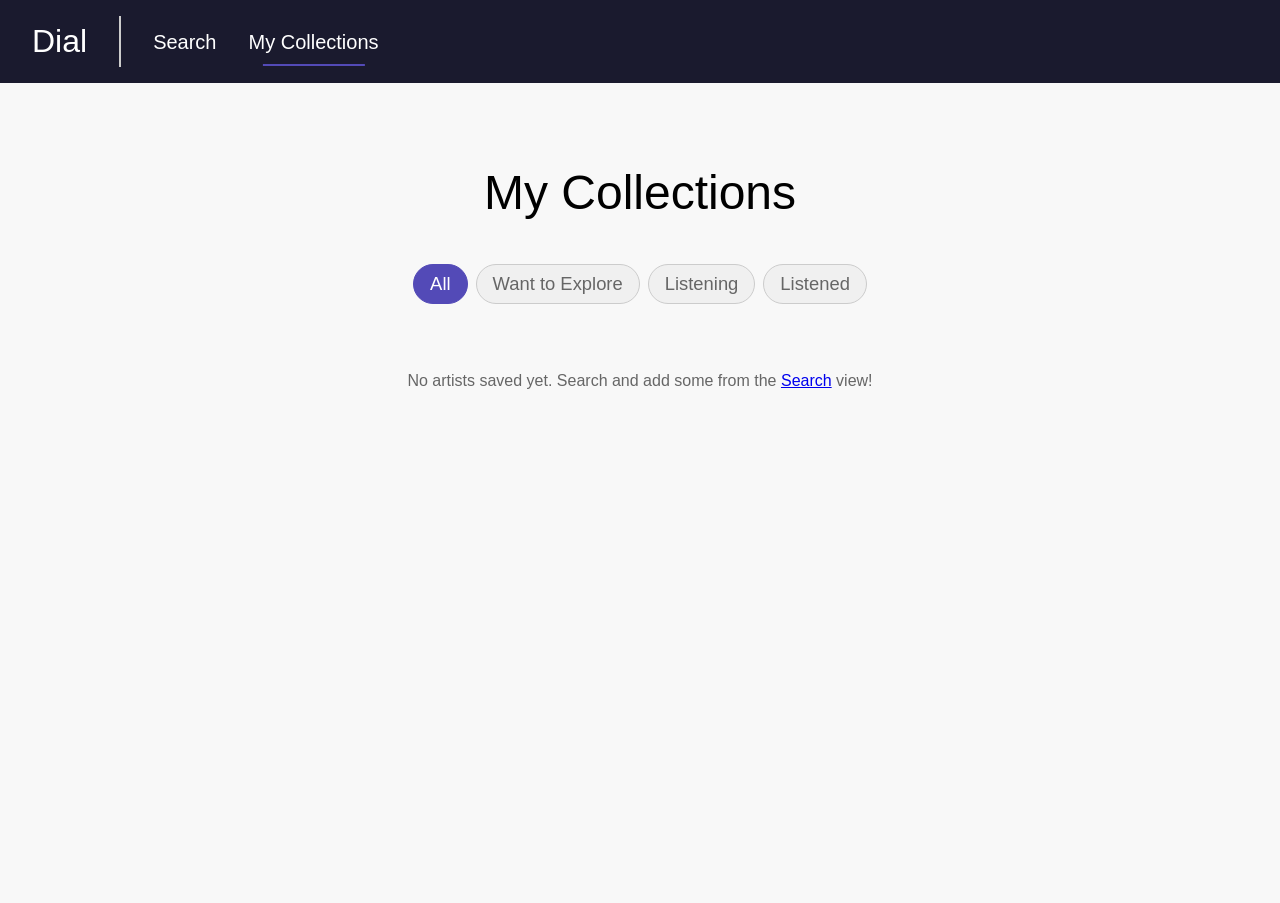
==== src/collections.html @ 5770be4a "chore: too many edits at once" ====
<!DOCTYPE html>
<html lang="en">
<head>
    <meta charset="UTF-8">
    <meta name="viewport" content="width=device-width, initial-scale=1.0">
    <title>My Collections - Dial</title>
    <link rel="stylesheet" href="styles.css">
</head>
<body>
    <header>
        <nav>
            <div class="nav-divider"><h1>Dial</h1></div>
            <a href="index.html">Search</a>
            <a href="#" class="active" aria-current="page">My Collections</a>
        </nav>
    </header>
    <main>
        <section class="view-section">
            <h2>My Collections</h2>
            <div class="filters">
                <div class="filter-buttons">
                    <button class="tag active" data-collection="all">All</button>
                    <button class="tag" data-collection="Want to Explore">Want to Explore</button>
                    <button class="tag" data-collection="Listening">Listening</button>
                    <button class="tag" data-collection="Listened">Listened</button>
                </div>
            </div>
            <div class="results" id="results">
                <!-- Dynamically populated from localStorage -->
            </div>
        </section>
    </main>
    <script src="collections.js"></script>
</body>
</html>
---- src/styles.css ----
/* styles.css - Shared CSS for Dial app */

/* Reset and base styles */
* {
    box-sizing: border-box;
}

body {
    font-family: Tahoma, sans-serif;
    margin: 0;
    padding: 0;
    line-height: 1.6;
    color: #000000;
    background-color: #f8f8f8;
}

/* Accessibility: Screen reader only */
.sr-only {
    position: absolute;
    width: 1px;
    height: 1px;
    padding: 0;
    margin: -1px;
    overflow: hidden;
    clip: rect(0, 0, 0, 0);
    white-space: nowrap;
    border: 0;
}

/* Header and Navigation */
header {
    background-color: #1a1a2e;
    color: #ffffff;
    padding: 1rem 0;
}


nav {
    max-width: 1200px;
    display: flex;
    align-items: center;
    
    & .nav-divider {
        border-right: 2px solid #cccccc;
        margin-right: 0.5rem;
    }
    
    & h1 {
        margin: 0;
        font-size: 2rem;
        font-weight: normal;
        padding: 0 2rem;
    }
    
    & a {
        color: #ffffff;
        text-decoration: none;
        font-size: 1.25rem;
        padding: 0.5rem;
        margin: 0 0 0 1rem;
        border-radius: 5px;
        transition: background-color 0.4s;

        &:hover {
            background-color: rgba(255, 255, 255, 0.1);
        }

        &.active {
            position: relative;
            
            &::after {
                content: '';
                position: absolute;
                bottom: 0;
                left: 50%;
                transform: translateX(-50%);
                width: 70%;
                height: 2px;
                background-color: #534ab7;
            }
        }

    }


}

/* Main content */
main {
    min-height: calc(100vh - 80px); /* Approximate header height */
    padding: 2rem;
}

.view-section {
    max-width: 800px;
    margin: 0 auto;

    & h2 {
        font-size: 3rem;
        font-weight: normal;
        margin-bottom: 2rem;
        text-align: center;
        color: #000000;
    }
}

/* Search bar */
.search-bar {
    display: flex;
    margin: 2rem 0;
    gap: 0.5rem;
}

#search-input {
    flex: 1;
    padding: 1rem;
    border: 1px solid #cccccc;
    border-radius: 50rem;
    font-size: 1rem;
    font-family: inherit;

    &:focus {
        outline: 2px solid #534ab7;
    }
}

#search-button {
    background-color: #534ab7;
    color: #ffffff;
    border: none;
    padding: auto;
    width: 3.25rem;
    font-size: 1.25rem;
    border-radius: 50rem;
    cursor: pointer;
    transition: background-color 0.2s;

    &:hover {
        background-color: #1a1a2e;
    }
}

/* Results */
.results {
    display: flex;
    flex-direction: column;
    gap: 1rem;
}

.artist-card {
    display: flex;
    align-items: center;
    background-color: #ffffff;
    padding: 1rem;
    border-radius: 8px;
    box-shadow: 0 2px 4px rgba(0, 0, 0, 0.1);
    transition: box-shadow 0.4s;
    cursor: pointer;
    &:hover {
        box-shadow: 0 4px 8px rgba(0, 0, 0, 0.15);
    }
}

.avatar {
    width: 55px;
    height: 55px;
    border-radius: 50%;
    display: flex;
    align-items: center;
    justify-content: center;
    font-weight: normal;
    font-size: 1.5rem;
    color: #ffffff;
    margin-right: 1rem;
    flex-shrink: 0;
    background-color: #534ab7;
}

.info {
    flex: 1;

    & h3 {
        margin: 0 0 0.5rem 0;
        font-size: 1.5rem;
        font-weight: normal;
        color: #000000;
    }

    & p {
        margin: 0;
        color: #999999;
        font-size: 1rem;
    }
}

/* Tag styling for collection statuses */
.tag {
    background-color: #f0f0f0;
    color: #666666;
    padding: 0.25rem 0.5rem;
    border-radius: 50rem;
    font-size: 1rem;
    display: inline-block;
}

.empty-state {
    text-align: center;
    color: #666666;
    padding: 2rem;
}

.filter-buttons {
    display: flex;
    flex-wrap: wrap;
    gap: 0.5rem;
    margin-bottom: 1rem;
    justify-content: center;
    
    & .tag {
        border: 1px solid #cccccc;
        padding: 0.5rem 1rem;
        font-size: 1.15rem;
        cursor: pointer;
        transition: background-color 0.2s;

        &:hover {
            background-color: #bbbbbb;
        }

        &.active {
            background-color: #534ab7;
            color: #ffffff;
            border-color: #534ab7;
        }
    }
}


/* Responsive design */
@media (max-width: calc(800px + 4rem)) {
    main {
        padding: 1rem;
    }

    .nav-divider {
        margin: 0 0.5rem 0 0;
    }

    nav {
        & h1 {
            padding: 0 1rem 0 2rem;
        }

        & a {
            margin: 0;
        }
    }

    .view-section h2 {
        font-size: 2.25rem;
    }
}

@media (max-width: 480px) {
    .search-section h2 {
        display: none;
    }

    .search-bar {
        margin: 0 0 1rem 0;
    }

    nav {
        & h1 {
            font-size: 1.5rem;
        }

        & a {
            font-size: 1rem;
        }
    } 
}

/*
TODO: Make the loader better
*/

/* Loading indicator */
.loader {
    width: 2.5rem;
    aspect-ratio: 1;
    display: grid;
    position: relative;
    border-radius: 50%;
    background:
        radial-gradient(circle at 50% 50%, #1a1a2e 0 34%, #1a1a2e 0 35%, #555555 55% 60%, transparent 0),
        repeating-conic-gradient(
            from -8deg,
            #f8f8f8 16deg 20deg,
            transparent 20deg 36deg,
            #f8f8f8 36deg 40deg,
            transparent 40deg 56deg,
            #f8f8f8 56deg 60deg,
            transparent 60deg 76deg,
            #f8f8f8 76deg 80deg,
            transparent 80deg 96deg,
            #f8f8f8 96deg 100deg,
            transparent 100deg 116deg,
            #f8f8f8 116deg 120deg,
            transparent 120deg 256deg
        ),
        radial-gradient(circle farthest-side at 50% 50%, #5a5a5a 0 100%);
    background-repeat: no-repeat;
    animation: dial 10s ease-in-out infinite;
}

@keyframes dial {
    8% {transform: rotate(90deg)}
    14% {transform: rotate(0.20turn)}
    20% {transform: rotate(0.22turn)}
    28% {transform: rotate(-0.15turn)}
    34% {transform: rotate(-0.1turn)}
    40% {transform: rotate(-0.12turn)}
    48% {transform: rotate(-0.6turn)}
    54% {transform: rotate(-0.55turn)}
    60% {transform: rotate(-0.57turn)}
    68% {transform: rotate(-0.35turn)}
    74% {transform: rotate(-0.4turn)}
    80% {transform: rotate(-0.37turn)}
    88% {transform: rotate(0.03turn)}
    94% {transform: rotate(-0.02turn)}
    100% {transform: rotate(0turn)}
}
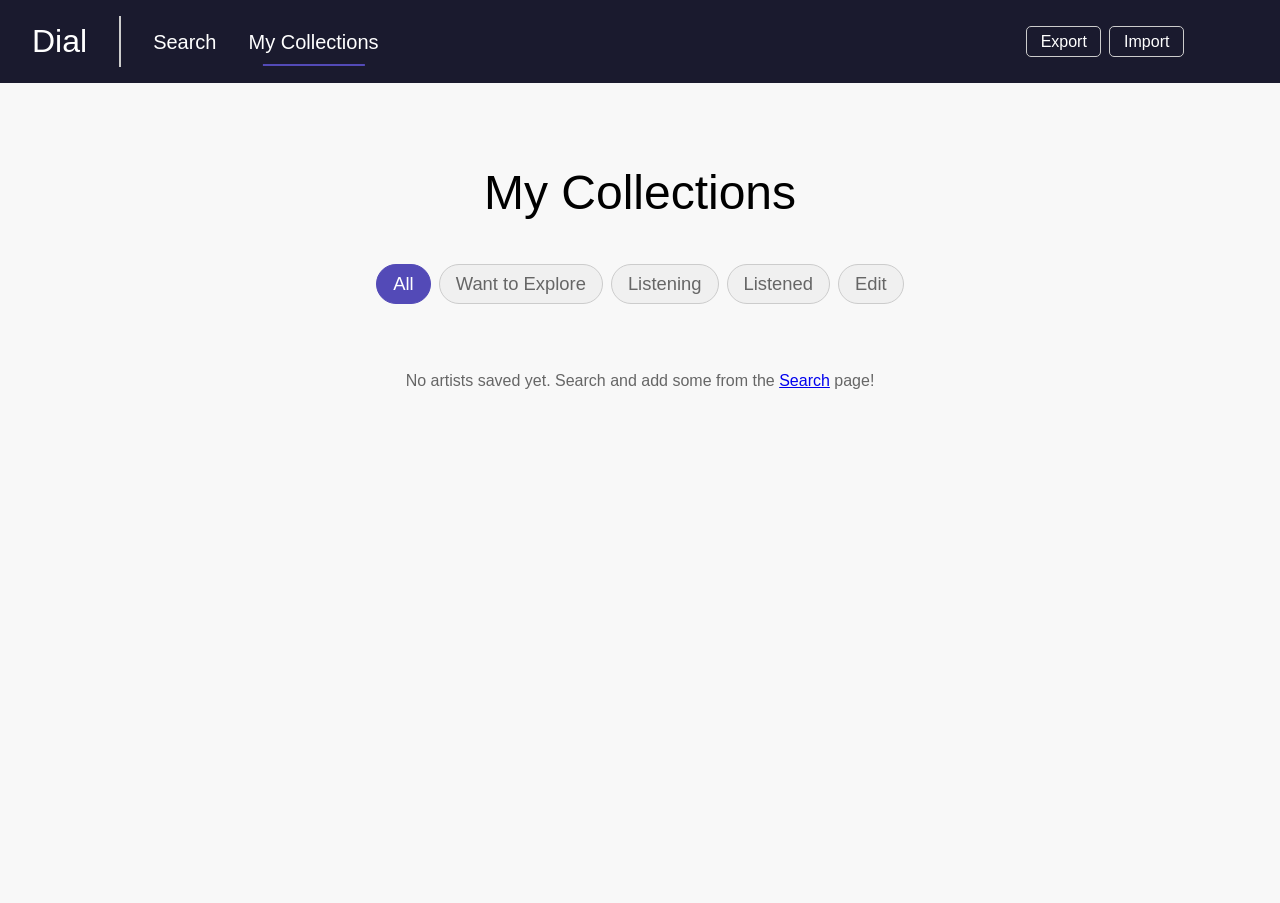
==== commit 10e57600: "chore: way too much..." ====
--- a/src/collections.html
+++ b/src/collections.html
@@ -9,27 +9,30 @@
 <body>
     <header>
         <nav>
-            <div class="nav-divider"><h1>Dial</h1></div>
+            <div class="nav-divider"><h1><a href="about.html">Dial</a></h1></div>
             <a href="index.html">Search</a>
             <a href="#" class="active" aria-current="page">My Collections</a>
+            <!-- Export/Import per design sketch; hidden file input used for import -->
+            <div class="nav-actions">
+                <button id="export-btn" type="button" class="nav-btn">Export</button>
+                <button id="import-btn" type="button" class="nav-btn">Import</button>
+                <input type="file" id="import-input" accept=".json" class="sr-only" aria-label="Import collections JSON file">
+            </div>
         </nav>
     </header>
     <main>
         <section class="view-section">
             <h2>My Collections</h2>
-            <div class="filters">
-                <div class="filter-buttons">
-                    <button class="tag active" data-collection="all">All</button>
-                    <button class="tag" data-collection="Want to Explore">Want to Explore</button>
-                    <button class="tag" data-collection="Listening">Listening</button>
-                    <button class="tag" data-collection="Listened">Listened</button>
-                </div>
-            </div>
-            <div class="results" id="results">
-                <!-- Dynamically populated from localStorage -->
-            </div>
+            <!-- Filter buttons: dynamically populated from collections -->
+            <div class="filter-buttons" id="filter-buttons"></div>
+            <!-- Collection manager: toggled by the Edit button in the filter row -->
+            <div class="collections-manager" id="collections-manager" hidden></div>
+            <!-- Artist cards matching the active filter -->
+            <div class="results" id="results"></div>
         </section>
     </main>
+    <script src="utils.js"></script>
+    <script src="collections-store.js"></script>
     <script src="collections.js"></script>
 </body>
-</html>+</html>
--- a/src/styles.css
+++ b/src/styles.css
@@ -1,6 +1,34 @@
 /* styles.css - Shared CSS for Dial app */
 
-/* Reset and base styles */
+/* ── Design tokens ───────────────────────────────────────────────────────── */
+:root {
+    /* Colors */
+    --color-primary:      #534ab7;
+    --color-primary-dark: #3a2a8a;
+    --color-navy:         #1a1a2e;
+    --color-navy-mid:     #16213e;
+    --color-navy-light:   #2e3a68;
+    --color-bg:           #f8f8f8;
+    --color-surface:      #ffffff;
+    --color-border:       #cccccc;
+    --color-text:         #000000;
+    --color-text-muted:   #999999;
+    --color-success:      #4fd18b;
+
+    /* Border radius */
+    --radius:      4px;
+    --radius-md:   8px;
+    --radius-pill: 50rem;
+
+    /* Shadows */
+    --shadow-sm: 0 2px 4px rgba(0, 0, 0, 0.1);
+    --shadow-md: 0 6px 12px rgba(0, 0, 0, 0.15);
+
+    /* Transitions */
+    --transition-bg: background-color 0.2s;
+}
+
+/* ── Reset and base styles ───────────────────────────────────────────────── */
 * {
     box-sizing: border-box;
 }
@@ -10,8 +38,8 @@
     margin: 0;
     padding: 0;
     line-height: 1.6;
-    color: #000000;
-    background-color: #f8f8f8;
+    color: var(--color-text);
+    background-color: var(--color-bg);
 }
 
 /* Accessibility: Screen reader only */
@@ -29,9 +57,12 @@
 
 /* Header and Navigation */
 header {
-    background-color: #1a1a2e;
-    color: #ffffff;
+    background-color: var(--color-navy);
+    color: var(--color-surface);
     padding: 1rem 0;
+    position: sticky;
+    top: 0;
+    z-index: 100;
 }
 
 
@@ -39,21 +70,50 @@
     max-width: 1200px;
     display: flex;
     align-items: center;
-    
+
     & .nav-divider {
-        border-right: 2px solid #cccccc;
+        border-right: 2px solid var(--color-border);
         margin-right: 0.5rem;
     }
-    
+
     & h1 {
         margin: 0;
         font-size: 2rem;
         font-weight: normal;
         padding: 0 2rem;
-    }
-    
+
+        & a {
+            font-size: inherit;
+            font-weight: inherit;
+            padding: 0;
+            margin: 0;
+            border-radius: 0;
+
+            &:hover,
+            &:focus {
+                background-color: var(--color-navy);
+            }
+        }
+
+        &.active {
+            position: relative;
+
+            &::after {
+                content: '';
+                position: absolute;
+                bottom: 0;
+                left: 50%;
+                transform: translateX(-50%);
+                width: 40%;
+                height: 2px;
+                background-color: var(--color-primary);
+            }
+        }
+
+    }
+
     & a {
-        color: #ffffff;
+        color: var(--color-surface);
         text-decoration: none;
         font-size: 1.25rem;
         padding: 0.5rem;
@@ -61,13 +121,20 @@
         border-radius: 5px;
         transition: background-color 0.4s;
 
-        &:hover {
+        &:hover,
+        &:focus {
             background-color: rgba(255, 255, 255, 0.1);
+        }
+
+        /* Back link pushed to the far right */
+        &.back-link {
+            margin-left: auto;
+            margin-right: 1rem;
         }
 
         &.active {
             position: relative;
-            
+
             &::after {
                 content: '';
                 position: absolute;
@@ -76,12 +143,37 @@
                 transform: translateX(-50%);
                 width: 70%;
                 height: 2px;
-                background-color: #534ab7;
+                background-color: var(--color-primary);
             }
         }
-
-    }
-
+    }
+
+    /* Export/Import buttons pushed to the far right on the Collections page */
+    & .nav-actions {
+        display: flex;
+        align-items: center;
+        gap: 0.5rem;
+        margin-left: auto;
+        margin-right: 1rem;
+    }
+
+    & .nav-btn {
+        background: none;
+        border: 1px solid var(--color-border);
+        color: var(--color-surface);
+        font-family: inherit;
+        font-size: 1rem;
+        padding: 0.35rem 0.85rem;
+        border-radius: 5px;
+        cursor: pointer;
+        transition: var(--transition-bg);
+
+        &:hover,
+        &:focus {
+            background-color: rgba(255, 255, 255, 0.1);
+            outline: none;
+        }
+    }
 
 }
 
@@ -100,7 +192,6 @@
         font-weight: normal;
         margin-bottom: 2rem;
         text-align: center;
-        color: #000000;
     }
 }
 
@@ -114,29 +205,30 @@
 #search-input {
     flex: 1;
     padding: 1rem;
-    border: 1px solid #cccccc;
-    border-radius: 50rem;
+    border: 1px solid var(--color-border);
+    border-radius: var(--radius-pill);
     font-size: 1rem;
     font-family: inherit;
 
     &:focus {
-        outline: 2px solid #534ab7;
+        outline: 2px solid var(--color-primary);
     }
 }
 
 #search-button {
-    background-color: #534ab7;
-    color: #ffffff;
+    background-color: var(--color-primary);
+    color: var(--color-surface);
     border: none;
-    padding: auto;
     width: 3.25rem;
     font-size: 1.25rem;
-    border-radius: 50rem;
+    border-radius: var(--radius-pill);
     cursor: pointer;
-    transition: background-color 0.2s;
-
-    &:hover {
-        background-color: #1a1a2e;
+    transition: var(--transition-bg);
+
+    &:hover,
+    &:focus {
+        background-color: var(--color-navy);
+        outline: none;
     }
 }
 
@@ -147,18 +239,40 @@
     gap: 1rem;
 }
 
+@keyframes card-slide-up {
+    from {
+        opacity: 0;
+        transform: translateY(15rem);
+    }
+    to {
+        opacity: 1;
+        transform: translateY(0);
+    }
+}
+
 .artist-card {
     display: flex;
     align-items: center;
-    background-color: #ffffff;
+    background-color: var(--color-surface);
     padding: 1rem;
-    border-radius: 8px;
-    box-shadow: 0 2px 4px rgba(0, 0, 0, 0.1);
+    border-radius: var(--radius-md);
+    box-shadow: var(--shadow-sm);
     transition: box-shadow 0.4s;
     cursor: pointer;
-    &:hover {
-        box-shadow: 0 4px 8px rgba(0, 0, 0, 0.15);
-    }
+    animation: card-slide-up 0.75s ease both;
+    animation-delay: calc(min(var(--card-index, 0), 6) * 100ms);
+
+    &:hover,
+    &:focus {
+        box-shadow: var(--shadow-md);
+    }
+}
+
+.view-indicator {
+    color: var(--color-primary);
+    padding: 0.5rem 1rem;
+    font-size: 1rem;
+    flex-shrink: 0;
 }
 
 .avatar {
@@ -170,10 +284,10 @@
     justify-content: center;
     font-weight: normal;
     font-size: 1.5rem;
-    color: #ffffff;
+    color: var(--color-surface);
     margin-right: 1rem;
     flex-shrink: 0;
-    background-color: #534ab7;
+    background-color: var(--color-primary);
 }
 
 .info {
@@ -183,12 +297,11 @@
         margin: 0 0 0.5rem 0;
         font-size: 1.5rem;
         font-weight: normal;
-        color: #000000;
     }
 
     & p {
         margin: 0;
-        color: #999999;
+        color: var(--color-text-muted);
         font-size: 1rem;
     }
 }
@@ -198,7 +311,7 @@
     background-color: #f0f0f0;
     color: #666666;
     padding: 0.25rem 0.5rem;
-    border-radius: 50rem;
+    border-radius: var(--radius-pill);
     font-size: 1rem;
     display: inline-block;
 }
@@ -215,28 +328,398 @@
     gap: 0.5rem;
     margin-bottom: 1rem;
     justify-content: center;
-    
+
     & .tag {
-        border: 1px solid #cccccc;
+        border: 1px solid var(--color-border);
         padding: 0.5rem 1rem;
         font-size: 1.15rem;
         cursor: pointer;
-        transition: background-color 0.2s;
-
-        &:hover {
-            background-color: #bbbbbb;
+        transition: var(--transition-bg);
+
+        &:hover,
+        &:focus {
+            background-color: var(--color-border);
+            outline: none;
         }
 
         &.active {
-            background-color: #534ab7;
-            color: #ffffff;
-            border-color: #534ab7;
-        }
-    }
-}
-
+            background-color: var(--color-primary);
+            color: var(--color-surface);
+            border-color: var(--color-primary);
+        }
+    }
+}
+
+
+/* ── Artist view ────────────────────────────────────────────────────────── */
+
+@keyframes artist-view-slide {
+    from {
+        opacity: 0;
+        transform: translateX(40rem);
+    }
+
+    to {
+        opacity: 1;
+        transform: translateX(0);
+    }
+}
+
+.artist-view {
+    max-width: 1000px;
+    margin: 0 auto;
+    transform-origin: top center;
+    animation: artist-view-slide 0.6s ease-in;
+}
+
+/* Dark header band matching the design sketch */
+.artist-header {
+    background-color: var(--color-navy-mid);
+    border-radius: 10px;
+    display: flex;
+    align-items: center;
+    gap: 1.5rem;
+    padding: 2rem;
+    margin-bottom: 2rem;
+}
+
+.artist-avatar {
+    width: 80px;
+    height: 80px;
+    font-size: 2rem;
+    flex-shrink: 0;
+}
+
+.artist-header-info {
+    & h2 {
+        margin: 0 0 0.75rem 0;
+        font-size: 2rem;
+        font-weight: normal;
+        color: var(--color-surface);
+    }
+}
+
+.genre-tags {
+    display: flex;
+    flex-wrap: wrap;
+    gap: 0.5rem;
+}
+
+/* Genre pills use an even-lighter navy per the design sketch annotation */
+.genre-tag {
+    background-color: var(--color-navy-light);
+    color: var(--color-border);
+    padding: 0.25rem 0.75rem;
+    border-radius: var(--radius);
+    font-size: 0.9rem;
+}
+
+/* Two-column layout: collection panel on left, discography on right */
+.artist-body {
+    display: grid;
+    grid-template-columns: 1fr 2fr;
+    gap: 1.5rem;
+    align-items: start;
+}
+
+.collection-panel,
+.discography-panel {
+    background-color: var(--color-surface);
+    border-radius: var(--radius-md);
+    padding: 1.5rem;
+    box-shadow: var(--shadow-sm);
+
+    & h3 {
+        margin: 0 0 1rem 0;
+        font-weight: normal;
+        font-size: 1.25rem;
+    }
+}
+
+.collection-panel {
+    display: flex;
+    flex-direction: column;
+    gap: 0.75rem;
+
+    & textarea {
+        width: 100%;
+        padding: 0.6rem 0.75rem;
+        border: 1px solid var(--color-border);
+        border-radius: var(--radius);
+        font-family: inherit;
+        font-size: 1rem;
+        resize: vertical;
+        min-height: 80px;
+
+        &:focus {
+            outline: 2px solid var(--color-primary);
+        }
+    }
+
+    & button {
+        background-color: var(--color-primary);
+        color: var(--color-surface);
+        border: none;
+        padding: 0.75rem;
+        border-radius: var(--radius);
+        font-family: inherit;
+        font-size: 1rem;
+        cursor: pointer;
+        transition: var(--transition-bg);
+
+        &:hover,
+        &:focus {
+            background-color: var(--color-primary-dark);
+            outline: none;
+        }
+    }
+}
+
+.collection-saved-msg {
+    margin: 0;
+    color: var(--color-success);
+    font-size: 0.9rem;
+    text-align: center;
+}
+
+.discography-list {
+    list-style: none;
+    margin: 0;
+    padding: 0;
+    display: flex;
+    flex-direction: column;
+}
+
+.discography-item {
+    padding: 0.75rem 0;
+    border-bottom: 1px solid #f0f0f0;
+
+    &:last-child {
+        border-bottom: none;
+    }
+
+    & .release-title {
+        font-size: 1rem;
+    }
+
+    & .release-meta {
+        font-size: 0.85rem;
+        color: var(--color-text-muted);
+        margin-top: 0.1rem;
+    }
+}
+
+/* ── Collections page card extras ───────────────────────────────────────── */
+
+/* Action buttons on collection cards (edit, delete) */
+.card-actions {
+    display: flex;
+    gap: 0.5rem;
+    flex-shrink: 0;
+}
+
+.icon-btn {
+    background: none;
+    border: none;
+    cursor: pointer;
+    color: var(--color-text-muted);
+    font-size: 1rem;
+    padding: 0.25rem;
+    border-radius: var(--radius);
+    transition: color 0.2s;
+
+    &:hover,
+    &:focus {
+        color: var(--color-primary);
+        outline: none;
+    }
+
+    &.delete:hover,
+    &.delete:focus,
+    &.cancel-edit-btn:hover,
+    &.cancel-edit-btn:focus {
+        color: #cc3333;
+    }
+}
+
+/* Inline edit textarea (replaces collection card content while editing) */
+.edit-note {
+    width: 100%;
+    padding: 0.4rem;
+    font-family: inherit;
+    border: 1px solid var(--color-border);
+    border-radius: var(--radius);
+    font-size: 0.9rem;
+    resize: vertical;
+    min-height: 60px;
+}
+
+/* Transient feedback message used after import / on save errors */
+.status-message {
+    text-align: center;
+    margin: 0.5rem 0;
+    color: var(--color-success);
+}
+
+.status-message.error {
+    color: #cc3333;
+}
+
+/* Collection status badge shown on cards in My Collections */
+.collection-badge {
+    background-color: var(--color-primary);
+    color: var(--color-surface);
+    padding: 0.2rem 0.6rem;
+    border-radius: var(--radius-pill);
+    font-size: 0.8rem;
+    display: inline-block;
+    margin-top: 0.4rem;
+}
+
+/* ── Collection checkboxes (artist view panel + inline card edit) ────────── */
+
+.collection-checkboxes {
+    display: flex;
+    flex-direction: column;
+    gap: 0.4rem;
+    margin: 0.5rem 0;
+}
+
+.collection-checkbox-label {
+    display: flex;
+    align-items: center;
+    gap: 0.5rem;
+    font-size: 1rem;
+    cursor: pointer;
+
+    & input[type="checkbox"] {
+        accent-color: var(--color-primary);
+        width: 1rem;
+        height: 1rem;
+        flex-shrink: 0;
+        cursor: pointer;
+    }
+}
+
+/* Shown in the artist panel when no collections exist yet */
+.collection-empty-msg {
+    font-size: 0.9rem;
+    color: var(--color-text-muted);
+    margin: 0.5rem 0;
+
+    & a {
+        color: var(--color-primary);
+    }
+}
+
+/* ── Collections manager (My Collections page) ───────────────────────────── */
+
+.collections-manager {
+    background-color: var(--color-surface);
+    border-radius: var(--radius-md);
+    padding: 1.25rem;
+    box-shadow: var(--shadow-sm);
+    margin-bottom: 1.5rem;
+}
+
+.collection-list {
+    list-style: none;
+    margin: 0 0 0.75rem 0;
+    padding: 0;
+    display: flex;
+    flex-direction: column;
+    gap: 0.1rem;
+}
+
+.collection-list-item {
+    display: flex;
+    align-items: center;
+    padding: 0.4rem 0.5rem;
+    border-radius: var(--radius);
+    transition: var(--transition-bg);
+
+    &:hover {
+        background-color: var(--color-bg);
+    }
+}
+
+.collection-list-name {
+    flex: 1;
+    font-size: 1rem;
+}
+
+.collection-rename-input {
+    width: 100%;
+    padding: 0.2rem 0.4rem;
+    border: 1px solid var(--color-primary);
+    border-radius: var(--radius);
+    font-family: inherit;
+    font-size: 1rem;
+    outline: none;
+}
+
+.new-collection-form {
+    display: flex;
+    gap: 0.5rem;
+
+    & input {
+        flex: 1;
+        padding: 0.5rem 0.75rem;
+        border: 1px solid var(--color-border);
+        border-radius: var(--radius);
+        font-family: inherit;
+        font-size: 1rem;
+
+        &:focus {
+            outline: 2px solid var(--color-primary);
+        }
+    }
+
+    & button {
+        background-color: var(--color-primary);
+        color: var(--color-surface);
+        border: none;
+        padding: 0.5rem 1rem;
+        border-radius: var(--radius);
+        font-family: inherit;
+        font-size: 1rem;
+        cursor: pointer;
+        transition: var(--transition-bg);
+
+        &:hover,
+        &:focus {
+            background-color: var(--color-primary-dark);
+            outline: none;
+        }
+    }
+}
+
+/* Multiple collection badges on a saved artist card */
+.collection-badges {
+    display: flex;
+    flex-wrap: wrap;
+    gap: 0.35rem;
+    margin-top: 0.4rem;
+}
 
 /* Responsive design */
+
+/* Stack artist body panels and center the header on narrow screens */
+@media (max-width: 700px) {
+    .artist-body {
+        grid-template-columns: 1fr;
+    }
+
+    .artist-header {
+        flex-direction: column;
+        text-align: center;
+    }
+
+    .genre-tags {
+        justify-content: center;
+    }
+}
+
 @media (max-width: calc(800px + 4rem)) {
     main {
         padding: 1rem;
@@ -262,7 +745,7 @@
 }
 
 @media (max-width: 480px) {
-    .search-section h2 {
+    .view-section h2 {
         display: none;
     }
 
@@ -279,6 +762,78 @@
             font-size: 1rem;
         }
     } 
+}
+
+/* ── About page ──────────────────────────────────────────────────────────── */
+
+.about-section {
+    & h2 {
+        margin-bottom: 1.5rem;
+    }
+}
+
+.about-card {
+    background-color: var(--color-surface);
+    border-radius: var(--radius-md);
+    padding: 1.5rem 2rem;
+    box-shadow: var(--shadow-sm);
+    margin-bottom: 1.25rem;
+
+    & h3 {
+        margin: 0 0 0.75rem 0;
+        font-size: 1.25rem;
+        font-weight: normal;
+        color: var(--color-primary);
+    }
+
+    & p {
+        margin: 0 0 0.75rem 0;
+        color: var(--color-text);
+        line-height: 1.7;
+
+        &:last-child {
+            margin-bottom: 0;
+        }
+    }
+
+    & a {
+        color: var(--color-primary);
+        text-decoration: underline;
+
+        &:hover {
+            color: var(--color-primary-dark);
+        }
+    }
+}
+
+.about-steps {
+    list-style: none;
+    margin: 0;
+    padding: 0;
+    display: flex;
+    flex-direction: column;
+    gap: 0.85rem;
+
+    & li {
+        display: flex;
+        align-items: flex-start;
+        gap: 1rem;
+        line-height: 1.6;
+    }
+}
+
+.step-number {
+    background-color: var(--color-primary);
+    color: var(--color-surface);
+    width: 1.75rem;
+    height: 1.75rem;
+    border-radius: 50%;
+    display: flex;
+    align-items: center;
+    justify-content: center;
+    font-size: 0.9rem;
+    flex-shrink: 0;
+    margin-top: 0.1rem;
 }
 
 /*
@@ -290,7 +845,6 @@
     width: 2.5rem;
     aspect-ratio: 1;
     display: grid;
-    position: relative;
     border-radius: 50%;
     background:
         radial-gradient(circle at 50% 50%, #1a1a2e 0 34%, #1a1a2e 0 35%, #555555 55% 60%, transparent 0),
